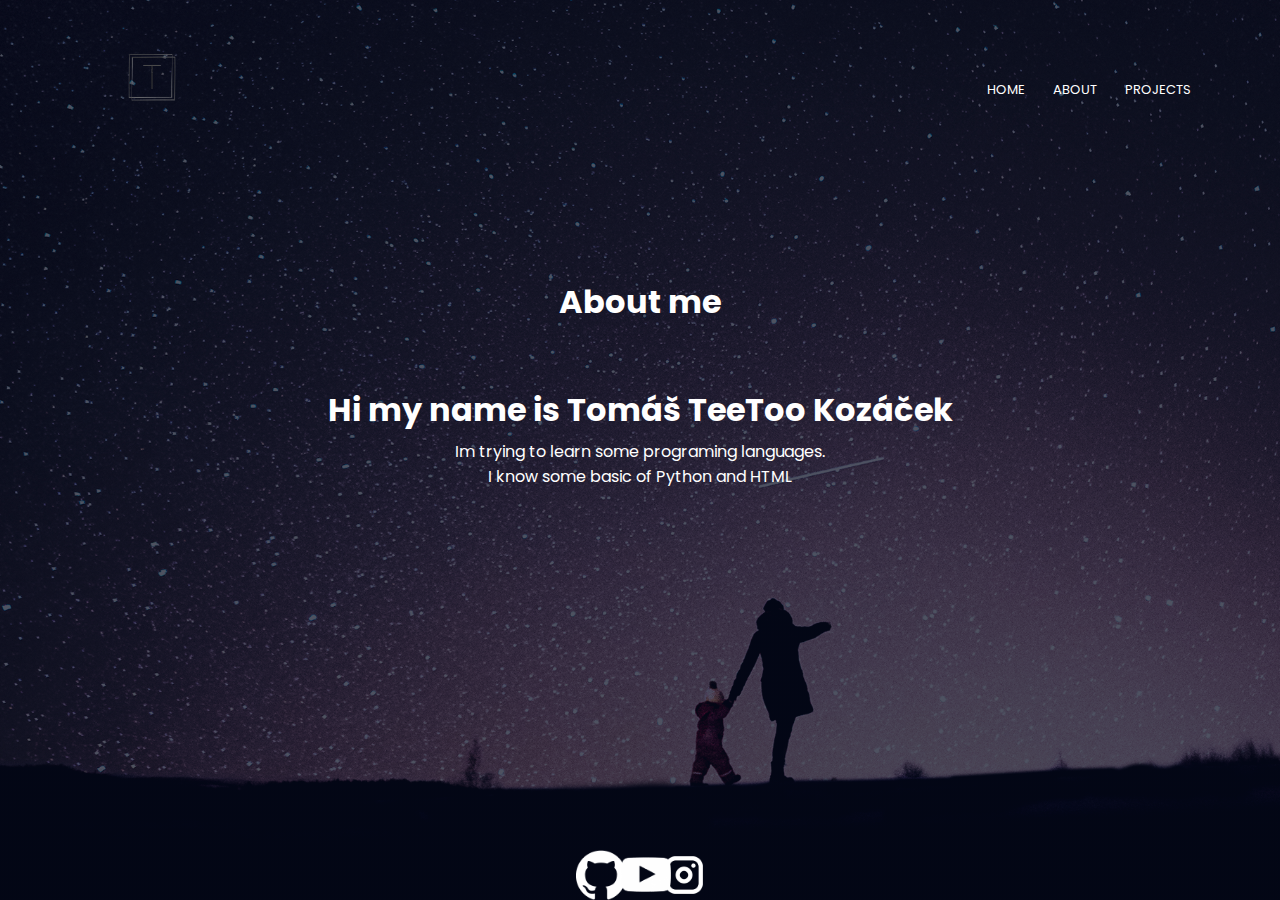
==== Web2/About.html @ 304ee868 "Add files via upload" ====
<!DOCTYPE html>
<html>
<head>
    <meta name="viewport" content="with=device=width, initial-scale=1.0">
    <title>ᵀ̲ᵉ̲ᵉ̲ᵀ̲ᵒ̲ᵒ̲</title>
    <link rel="stylesheet" href="style.css">
    <link rel="preconnect" href="https://fonts.googleapis.com">
    <link rel="preconnect" href="https://fonts.gstatic.com" crossorigin>
    <link href="https://fonts.googleapis.com/css2?family=Poppins:wght@100;200;300;400;600;700&display=swap"
        rel="stylesheet">
</head>
<body>
<section class="sub-header">
    <nav>
        <a href="index.html"><img src="resources/logo.png"</a>
        <div class="nav-links" id="navLinks">
            <ul>
                <li><a href="">HOME</a></li>
                <li><a href="">ABOUT</a></li>
                <li><a href="">PROJECTS</a></li>
            </ul>
        </div>
    </nav>
    <h1>About me</h1>
    <div class="text-about-me">
        <h1>Hi my name is Tomáš TeeToo Kozáček</h1>
        <p>
            Im trying to learn some programing languages.
            <br>I know some basic of Python and HTML
        </p>
    </div>

</section>

<!-------icons------->
<div class="icons">
    <div class="github">
        <a href="https://github.com/TeeToo136999"><img src="resources/github.png" </a>
    </div>

    <div class="instagram">
        <a href="https://www.instagram.com/teetoo1369/"><img src="resources/instagram.png" </a>
    </div>

    <div class="youtube">
        <a href="https://www.youtube.com/channel/UC4KQXqT_4-nXY5E-uq_UAqw"><img src="resources/youtube.png" </a>
    </div>
</div>


</body>
</html>
---- Web2/style.css ----
* {
  margin: 0;
  padding: 0;
  font-family: "Poppins", sans-serif;
}
.header {
  min-height: 100vh;
  width: 100%;
  background-image: linear-gradient(rgba(4, 9, 30, 0.7), rgba(4, 9, 30, 0.7)),
    url(resources/background.png);
  background-position: center;
  background-size: cover;
  position: relative;
}
nav {
  display: flex;
  padding: 2% 6%;
  justify-content: space-between;
  align-items: center;
}
nav img {
  width: 150px;
}
.nav-links {
  flex: 1;
  text-align: right;
}
.nav-links ul li {
  list-style: none;
  display: inline-block;
  padding: 8px 12px;
  position: relative;
}
.nav-links ul li a {
  color: #fff;
  text-decoration: none;
  font-size: 13px;
}
.nav-links ul li::after {
  content: "";
  width: 0%;
  height: 2px;
  background: #f44336;
  display: block;
  margin: auto;
  transition: 0.5s;
}
.nav-links ul li:hover::after {
  width: 100%;
}
.text-box {
  width: 90%;
  color: #fff;
  position: absolute;
  top: 50%;
  left: 50%;
  transform: translate(-50%, -50%);
  text-align: center;
}
.text-box h1 {
  font-size: 62px;
}
.text-box p {
  margin: 10px 0 40px;
  font-size: 14px;
  color: #fff;
}
.btn {
  display: inline-block;
  text-decoration: none;
  color: #fff;
  border: 1px solid #fff;
  padding: 12px 34px;
  font-size: 13px;
  background: transparent;
  position: relative;
  cursor: pointer;
}
.btn:hover {
  border: 1px solid #f44336;
  background: #f44336;
  transition: 1s;
}
.icons img {
  bottom: 0%;
  width: 50px;
  cursor: pointer;
  display: inline;
  position: absolute;
}
.github img {
  left: 45%;
}

.youtube img {
  left: 48.5%;
}

.instagram img {
  left: 51.5%;
}
/*----------- about me ---------*/
.sub-header {
  height: 100vh;
  width: 100%;
  background-image: linear-gradient(rgba(4, 9, 30, 0.7), rgba(4, 9, 30, 0.7)),
    url(resources/background.png);
  background-position: center;
  background-size: cover;
  text-align: center;
  color: #fff;
}
.sub-header h1 {
  margin-top: 100px;
}
.text-about-me {
  width: 80%;
  color: #fff;
  position: absolute;
  top: 40%;
  left: 50%;
  transform: translate(-50%, -50%);
  text-align: center;
}
.text-about-me p {
  width: 80%;
  color: #fff;
  position: absolute;
  top: 120%;
  left: 50%;
  transform: translate(-50%, -50%);
  text-align: center;
}
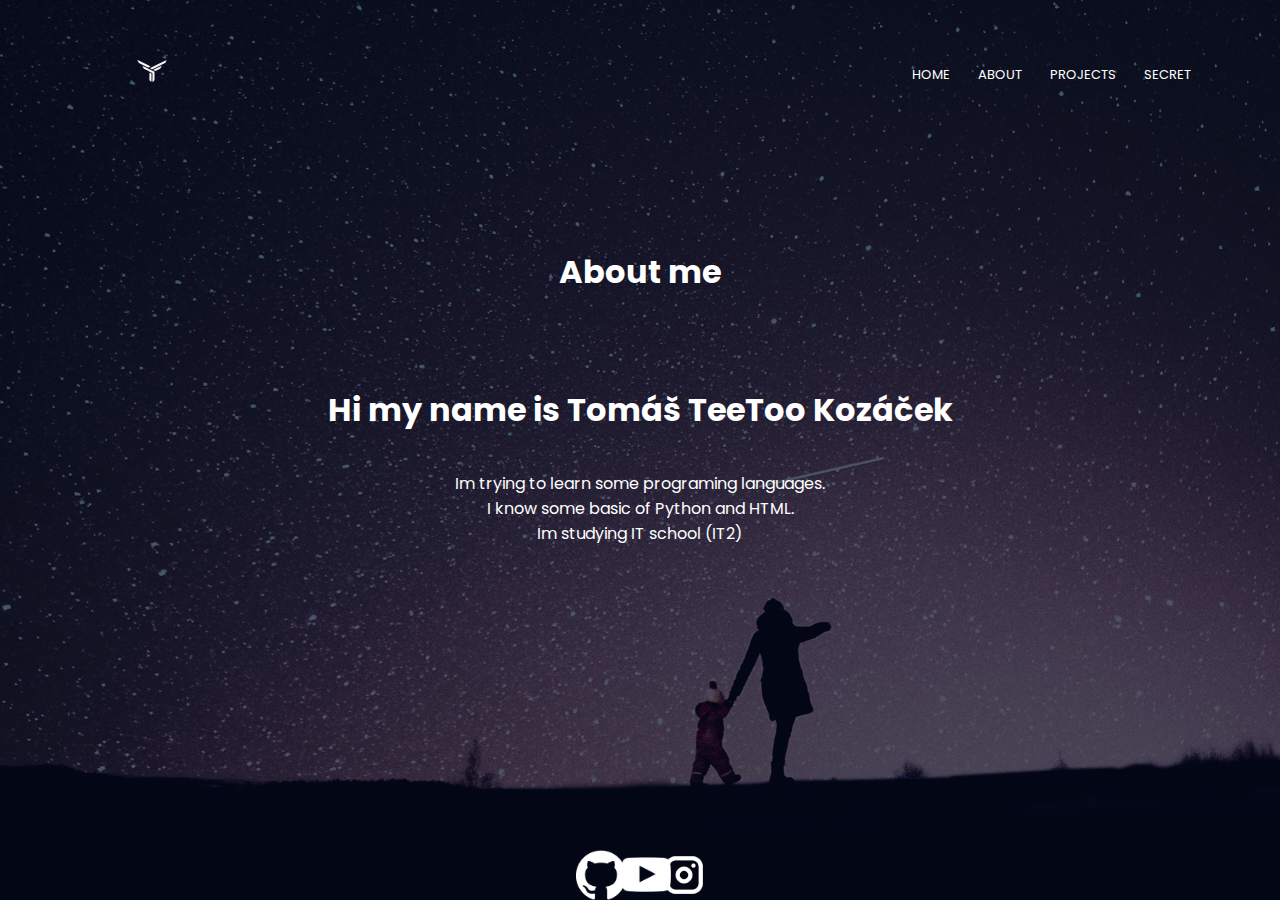
==== commit 472f11b1: "Add files via upload" ====
--- a/Web2/About.html
+++ b/Web2/About.html
@@ -3,6 +3,7 @@
 <head>
     <meta name="viewport" content="with=device=width, initial-scale=1.0">
     <title>ᵀ̲ᵉ̲ᵉ̲ᵀ̲ᵒ̲ᵒ̲</title>
+    <link rel="icon" href="resources/net.png" type="image/icon type">   
     <link rel="stylesheet" href="style.css">
     <link rel="preconnect" href="https://fonts.googleapis.com">
     <link rel="preconnect" href="https://fonts.gstatic.com" crossorigin>
@@ -15,9 +16,10 @@
         <a href="index.html"><img src="resources/logo.png"</a>
         <div class="nav-links" id="navLinks">
             <ul>
-                <li><a href="">HOME</a></li>
-                <li><a href="">ABOUT</a></li>
-                <li><a href="">PROJECTS</a></li>
+                <li><a href="index.html">HOME</a></li>
+                <li><a href="About.html">ABOUT</a></li>
+                <li><a href="Projects.html">PROJECTS</a></li>
+                <li><a href="secret.html">SECRET</a></li>
             </ul>
         </div>
     </nav>
@@ -26,7 +28,8 @@
         <h1>Hi my name is Tomáš TeeToo Kozáček</h1>
         <p>
             Im trying to learn some programing languages.
-            <br>I know some basic of Python and HTML
+            <br>I know some basic of Python and HTML.
+            <br>Im studying IT school (IT2)
         </p>
     </div>
 
--- a/Web2/style.css
+++ b/Web2/style.css
@@ -81,6 +81,8 @@
   background: #f44336;
   transition: 1s;
 }
+
+/*------------ ICONS ---------*/
 .icons img {
   bottom: 0%;
   width: 50px;
@@ -126,8 +128,67 @@
   width: 80%;
   color: #fff;
   position: absolute;
-  top: 120%;
+  top: 150%;
   left: 50%;
   transform: translate(-50%, -50%);
   text-align: center;
 }
+
+/*-----------Projects--------------*/
+
+.sub1-header {
+  height: 100vh;
+  width: 100%;
+  background-image: linear-gradient(rgba(4, 9, 30, 0.7), rgba(4, 9, 30, 0.7)),
+    url(resources/background.png);
+  background-position: center;
+  background-size: cover;
+  text-align: center;
+  color: #fff;
+}
+.sub1-header h1 {
+  margin-top: 100px;
+}
+.text-projects {
+  width: 80%;
+  color: #fff;
+  position: absolute;
+  top: 40%;
+  left: 50%;
+  transform: translate(-50%, -50%);
+  text-align: center;
+}
+
+/*-----------secret--------------*/
+
+.sub-header2 {
+  height: 100vh;
+  width: 100%;
+  background-image: linear-gradient(rgba(4, 9, 30, 0.7), rgba(4, 9, 30, 0.7)),
+    url(resources/background.png);
+  background-position: center;
+  background-size: cover;
+  text-align: center;
+  color: #fff;
+}
+.sub-header h1 {
+  margin-top: 100px;
+}
+.text-secret {
+  width: 80%;
+  color: #fff;
+  position: absolute;
+  top: 40%;
+  left: 50%;
+  transform: translate(-50%, -50%);
+  text-align: center;
+}
+.text-secret p {
+  width: 80%;
+  color: #fff;
+  position: absolute;
+  top: 450%;
+  left: 50%;
+  transform: translate(-50%, -50%);
+  text-align: center;
+}
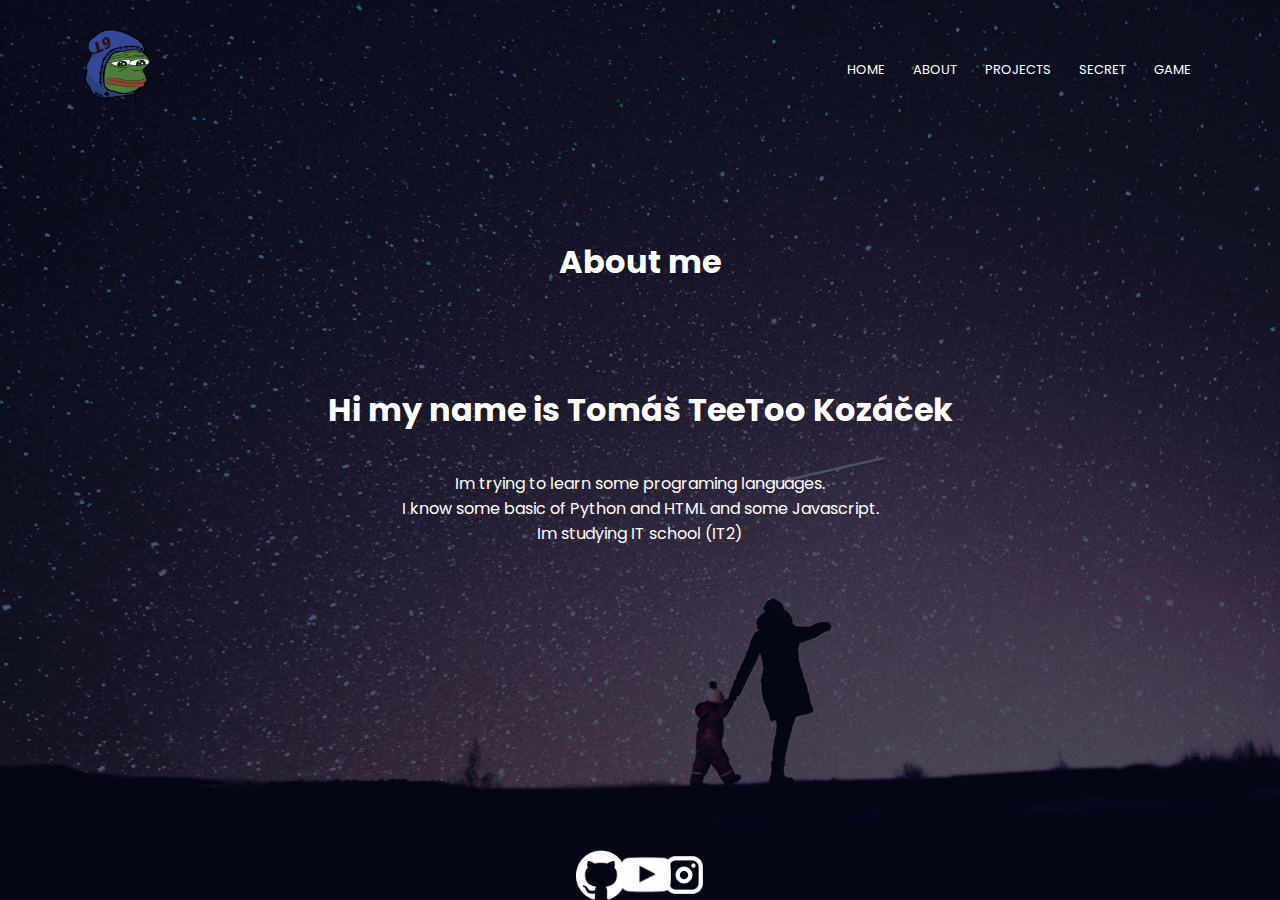
==== commit 982a2828: "Add files via upload" ====
--- a/Web2/About.html
+++ b/Web2/About.html
@@ -20,6 +20,7 @@
                 <li><a href="About.html">ABOUT</a></li>
                 <li><a href="Projects.html">PROJECTS</a></li>
                 <li><a href="secret.html">SECRET</a></li>
+                <li><a href="game.html">GAME</a></li>
             </ul>
         </div>
     </nav>
@@ -28,7 +29,7 @@
         <h1>Hi my name is Tomáš TeeToo Kozáček</h1>
         <p>
             Im trying to learn some programing languages.
-            <br>I know some basic of Python and HTML.
+            <br>I know some basic of Python and HTML and some Javascript.
             <br>Im studying IT school (IT2)
         </p>
     </div>
--- a/Web2/style.css
+++ b/Web2/style.css
@@ -19,7 +19,7 @@
   align-items: center;
 }
 nav img {
-  width: 150px;
+  width: 80px;
 }
 .nav-links {
   flex: 1;
@@ -87,8 +87,9 @@
   bottom: 0%;
   width: 50px;
   cursor: pointer;
-  display: inline;
-  position: absolute;
+  display: block;
+  position: fixed;
+  margin: auto;
 }
 .github img {
   left: 45%;
@@ -192,3 +193,109 @@
   transform: translate(-50%, -50%);
   text-align: center;
 }
+
+/*---------game------------*/
+
+/*main settings*/
+
+.maintext {
+  width: 60%;
+  color: rgb(255, 255, 255);
+  position: absolute;
+  left: 50%;
+  bottom: 90%;
+  transform: translate(-50%, -50%);
+  text-align: center;
+}
+.game img {
+  width: 130px;
+  position: absolute;
+  transform: translate(-50%, -50%);
+  cursor: pointer;
+}
+.game p {
+  color: rgb(255, 255, 255);
+  position: absolute;
+  transform: translate(-50%, -50%);
+  text-align: center;
+}
+
+/*mainclick*/
+
+.lol p {
+  top: 38%;
+  left: 50%;
+}
+.lol img {
+  top: 50%;
+  left: 50%;
+}
+
+/*vayne clicker*/
+
+.vayne img {
+  width: 100px;
+  top: 28%;
+  left: 10%;
+}
+.vayne p {
+  top: 38%;
+  left: 10%;
+}
+
+/*ashe clicker*/
+
+.ashe img {
+  top: 50%;
+  left: 10%;
+}
+.ashe p {
+  top: 58%;
+  left: 10%;
+}
+
+/*kaisa clicker*/
+
+.kaisa img {
+  width: 100px;
+  top: 70%;
+  left: 10%;
+}
+.kaisa p {
+  top: 78%;
+  left: 10%;
+}
+
+/*caitlyn clicker*/
+
+.caitlyn img {
+  width: 100px;
+  top: 28%;
+  left: 90%;
+}
+.caitlyn p {
+  top: 38%;
+  left: 90%;
+}
+
+/*missfortune clicker*/
+
+.missfortune img {
+  top: 50%;
+  left: 90%;
+}
+.missfortune p {
+  top: 59%;
+  left: 90%;
+}
+
+/*jinx clicker*/
+
+.jinx img {
+  top: 70%;
+  left: 90%;
+}
+.jinx p {
+  top: 78%;
+  left: 90%;
+}